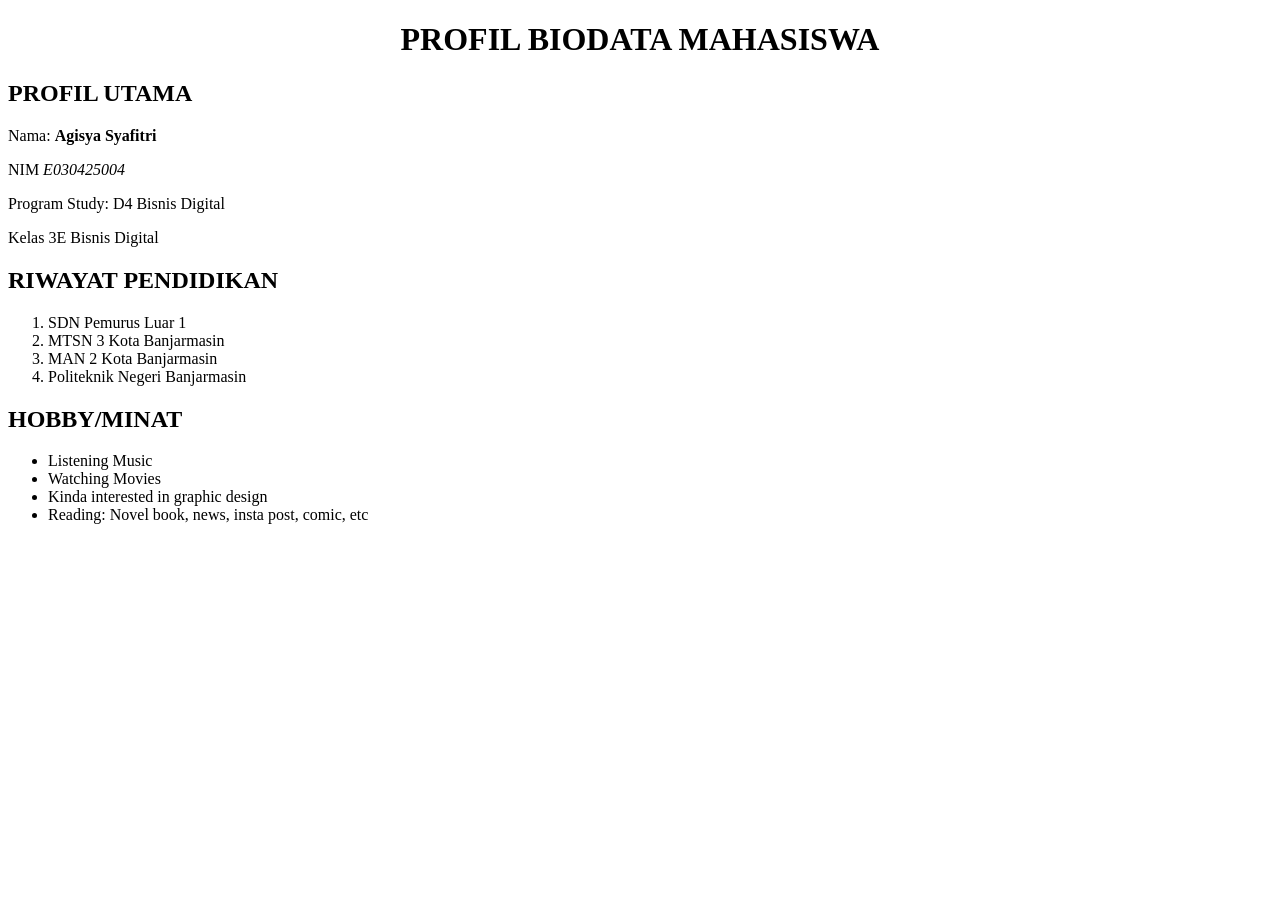
==== Web Teknologi Dasar/BIODATA.html @ c93ef650 "update biodata" ====
<!DOCTYPE html>
<html lang="en">
<head>
    <meta charset="UTF-8">
    <meta name="viewport" content="width=device-width, initial-scale=1.0">
    <title>Document</title>
</head>
<body>
    <h1 style="text-align: center;">PROFIL BIODATA MAHASISWA</h1>

<!--PROFIL UTAMA-->
<div>
    <h2>PROFIL UTAMA</h2>
    <p><span>Nama:</span> <strong>Agisya Syafitri</strong></p>
    <p><span>NIM</span> <em>E030425004</em></p>
    <p><span>Program Study:</span> D4 Bisnis Digital</p>
    <p><span>Kelas</span> 3E Bisnis Digital</p>
</div>

<!--RIWAYAT PENDIDIKAN-->
<div>
    <h2>RIWAYAT PENDIDIKAN</h2>
    <ol>
        <li>SDN Pemurus Luar 1</li>
        <li>MTSN 3 Kota Banjarmasin</li>
        <li>MAN 2 Kota Banjarmasin</li>
        <li>Politeknik Negeri Banjarmasin</li>
    </ol>
</div>

<!--HOBBY/MINAT-->
<div>
    <h2>HOBBY/MINAT</h2>
    <ul>
        <li>Listening Music</li>
        <li>Watching Movies</li>
        <li>Kinda interested in graphic design</li>
        <li>Reading: Novel book, news, insta post, comic, etc</li>
    </ul>
</div>
    
</body>
</html>
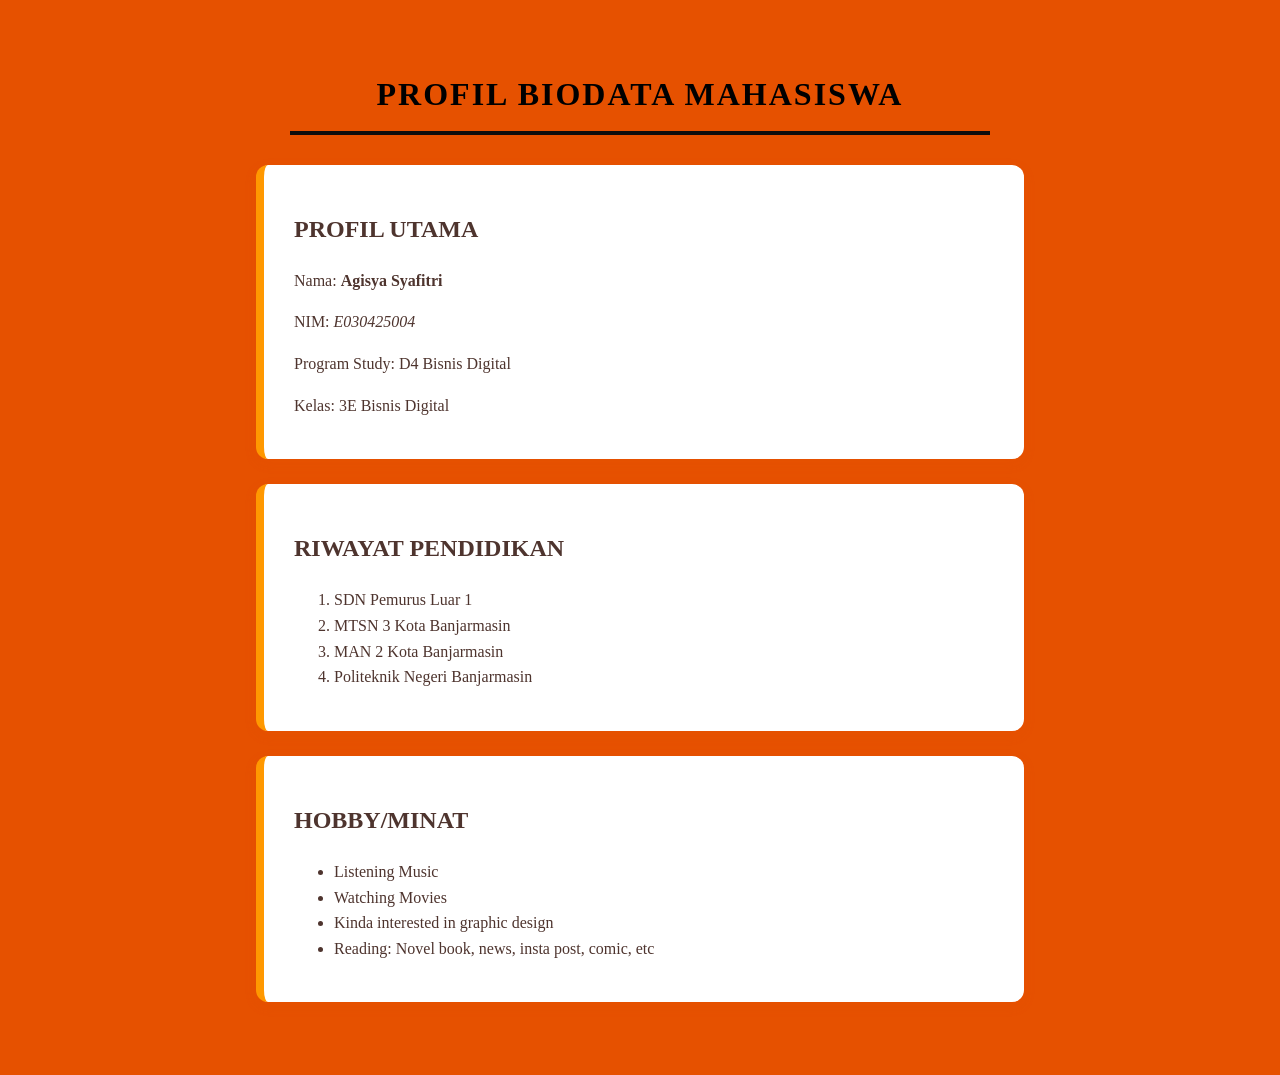
==== commit 8b6550fb: "BIODATA CSS" ====
--- a/Web Teknologi Dasar/BIODATA.html
+++ b/Web Teknologi Dasar/BIODATA.html
@@ -2,42 +2,43 @@
 <html lang="en">
 <head>
     <meta charset="UTF-8">
-    <meta name="viewport" content="width=device-width, initial-scale=1.0">
     <title>Document</title>
+    <link rel="stylesheet" href="BIODATA.css">
 </head>
+
 <body>
     <h1 style="text-align: center;">PROFIL BIODATA MAHASISWA</h1>
 
 <!--PROFIL UTAMA-->
-<div>
-    <h2>PROFIL UTAMA</h2>
-    <p><span>Nama:</span> <strong>Agisya Syafitri</strong></p>
-    <p><span>NIM</span> <em>E030425004</em></p>
-    <p><span>Program Study:</span> D4 Bisnis Digital</p>
-    <p><span>Kelas</span> 3E Bisnis Digital</p>
-</div>
+        <div>
+            <h2>PROFIL UTAMA</h2>
+            <p><span>Nama:</span> <strong>Agisya Syafitri</strong></p>
+            <p><span>NIM:</span> <em>E030425004</em></p>
+            <p><span>Program Study:</span> D4 Bisnis Digital</p>
+            <p><span>Kelas:</span> 3E Bisnis Digital</p>
+        </div>
 
 <!--RIWAYAT PENDIDIKAN-->
-<div>
-    <h2>RIWAYAT PENDIDIKAN</h2>
-    <ol>
-        <li>SDN Pemurus Luar 1</li>
-        <li>MTSN 3 Kota Banjarmasin</li>
-        <li>MAN 2 Kota Banjarmasin</li>
-        <li>Politeknik Negeri Banjarmasin</li>
-    </ol>
-</div>
+        <div>
+            <h2>RIWAYAT PENDIDIKAN</h2>
+            <ol>
+                <li>SDN Pemurus Luar 1</li>
+                <li>MTSN 3 Kota Banjarmasin</li>
+                <li>MAN 2 Kota Banjarmasin</li>
+                <li>Politeknik Negeri Banjarmasin</li>
+            </ol>
+        </div>
 
 <!--HOBBY/MINAT-->
-<div>
-    <h2>HOBBY/MINAT</h2>
-    <ul>
-        <li>Listening Music</li>
-        <li>Watching Movies</li>
-        <li>Kinda interested in graphic design</li>
-        <li>Reading: Novel book, news, insta post, comic, etc</li>
-    </ul>
-</div>
+        <div>
+            <h2>HOBBY/MINAT</h2>
+            <ul>
+                <li>Listening Music</li>
+                <li>Watching Movies</li>
+                <li>Kinda interested in graphic design</li>
+                <li>Reading: Novel book, news, insta post, comic, etc</li>
+            </ul>
+        </div>
     
 </body>
 </html>
--- a/Web Teknologi Dasar/BIODATA.css
+++ b/Web Teknologi Dasar/BIODATA.css
@@ -0,0 +1,41 @@
+{
+    margin: 0;
+    padding: 0;
+    box-sizing: border-box;
+}
+
+body {
+    font-family:'Times New Roman', Times, serif;
+    background-color:#e65100;
+    color: #4e342e;
+    line-height: 1.6;
+    padding: 40px 20px;
+}
+
+h1 {
+    color:black;
+    font-size: 2rem;
+    letter-spacing: 2px;
+    margin-bottom: 30px;
+    padding-bottom: 10px;
+    border-bottom: 4px solid #0e0d0d;
+    max-width: 700px;
+    margin-left: auto;
+    margin-right: auto;
+}
+
+div {
+    background-color: #ffffff;
+    max-width: 700px;
+    margin: 0 auto 25px auto;
+    padding: 25px 30px;
+    border-radius: 12px;
+    border-left: 8px solid #ff9800;
+    box-shadow: 0 4px 12px rgba(230, 81, 0, 0.15);
+    transition: transform 0.3s ease, box-shadow 0.3s ease;
+}
+
+div:hover {
+    transform: translate(-4px);
+    box-shadow: 0 8px 20px rgba(230, 81, 0, 0.25)
+}
